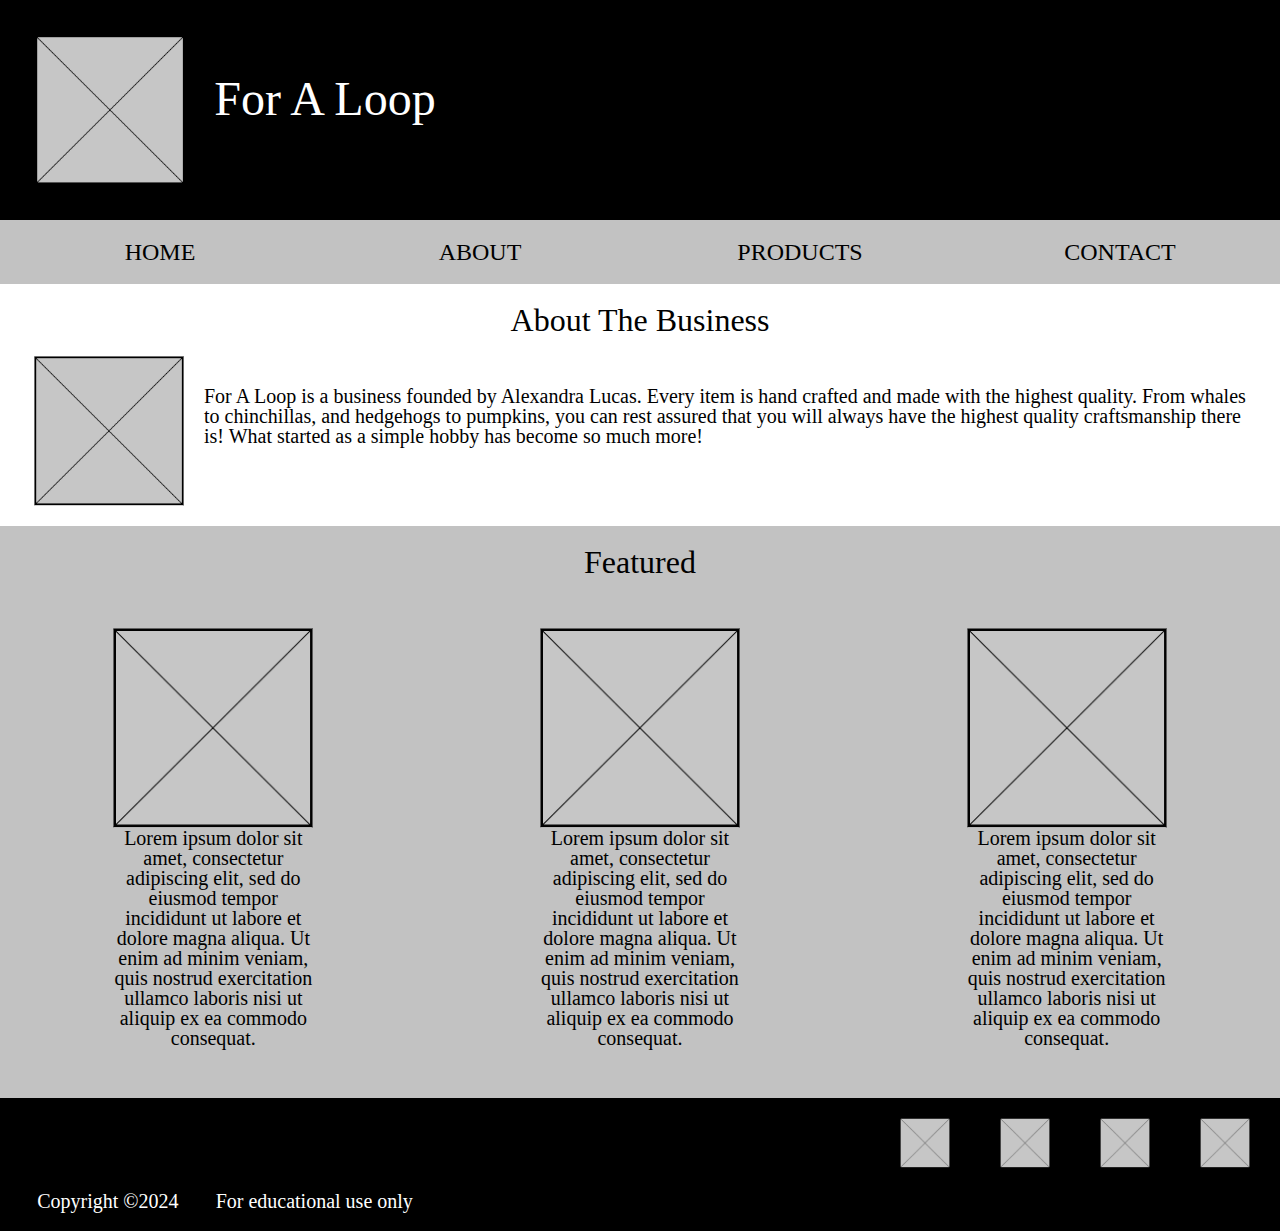
==== index.html @ bae9c10d "Created Repository with Files" ====
<!DOCTYPE html>
<html lang="en">

<head>
	<meta charset="utf-8">
	<meta name="viewport" content="width=device-width, initial-scale=1.0">
	<title>For A Loop</title>
	<meta name="author" content="Peter Heck">
	<meta name="description" content="The homepage to the crotchet and knitting business called For A Loop. The founder of For A Loop hand creates different projects using yarn through the process of crocheting and knitting.">
	<link rel="stylesheet" href="index.css">
	<!--<script defer src="index.js"></script>-->
</head>

<body>


<header>
    <h1>For A Loop</h1>
    <img src="images/blank-image.png" alt="Filler image until I have the real logo image">
    <!--    Include a background image or color   -->
    <!--   Skip to content link for accessibility   -->
    <a href="#main" id="skip-link">Skip to content</a>
        <nav>
            <ul>
                <li><a href="index.html">HOME</a></li>
                <li><a href="about.html">ABOUT</a></li>
                <li><a href="products.html">PRODUCTS</a></li>
                <li><a href="contact.html">CONTACT</a></li>
            </ul>
        </nav>
</header>

<main id="main">
    <section id="about-business">
        <h2>About The Business</h2>
        <img src="images/blank-image.png" alt="Filler image until I have an image to represent the business as a whole">
        <p>For A Loop is a business founded by Alexandra Lucas. Every item is hand crafted and made with the highest quality. From whales to chinchillas, and hedgehogs to pumpkins, you can rest assured that you will always have the highest quality craftsmanship there is! What started as a simple hobby has become so much more!</p>
    </section>

    <section id="featured">
        <h2>Featured</h2>
        <ul>
            <li class="one">
                <img src="images/blank-image.png" alt="Filler image until I have an image to represent the featured item">
                <p>Lorem ipsum dolor sit amet, consectetur adipiscing elit, sed do eiusmod tempor incididunt ut labore et dolore magna aliqua. Ut enim ad minim veniam, quis nostrud exercitation ullamco laboris nisi ut aliquip ex ea commodo consequat.</p>
            </li>

            <li class="two">
                <img src="images/blank-image.png" alt="Filler image until I have an image to represent the featured item">
                <p>Lorem ipsum dolor sit amet, consectetur adipiscing elit, sed do eiusmod tempor incididunt ut labore et dolore magna aliqua. Ut enim ad minim veniam, quis nostrud exercitation ullamco laboris nisi ut aliquip ex ea commodo consequat.</p>
            </li>

            <li class="three">
                <img src="images/blank-image.png" alt="Filler image until I have an image to represent the featured item">
                <p>Lorem ipsum dolor sit amet, consectetur adipiscing elit, sed do eiusmod tempor incididunt ut labore et dolore magna aliqua. Ut enim ad minim veniam, quis nostrud exercitation ullamco laboris nisi ut aliquip ex ea commodo consequat.</p>
            </li>
        </ul>
    </section>
</main>

<footer>
    <ul id="socials">
        <!--   Will switch out for svg later   -->
        <li><a href="#"><img src="images/blank-image.png" alt="Filler image until I have the svg for each social" width="150" height="150"></a></li>
        <li><a href="#"><img src="images/blank-image.png" alt="Filler image until I have the svg for each social" width="150" height="150"></a></li>
        <li><a href="#"><img src="images/blank-image.png" alt="Filler image until I have the svg for each social" width="150" height="150"></a></li>
        <li><a href="#"><img src="images/blank-image.png" alt="Filler image until I have the svg for each social" width="150" height="150"></a></li>
    </ul>

    <div>
        <p><small>Copyright <span>&#169</span>2024</small></p>
        <p><small>For educational use only</small></p>
    </div>
</footer>


</body>
</html>
---- index.css ----
/*----------------- CSS Reset -----------------*/

/* http://meyerweb.com/eric/tools/css/reset/ 
   v2.0 | 20110126
   License: none (public domain)
*/

html, body, div, span, applet, object, iframe,
h1, h2, h3, h4, h5, h6, p, blockquote, pre,
a, abbr, acronym, address, big, cite, code,
del, dfn, em, img, ins, kbd, q, s, samp,
small, strike, strong, sub, sup, tt, var,
b, u, i, center,
dl, dt, dd, ol, ul, li,
fieldset, form, label, legend,
table, caption, tbody, tfoot, thead, tr, th, td,
article, aside, canvas, details, embed, 
figure, figcaption, footer, header, hgroup, 
menu, nav, output, ruby, section, summary,
time, mark, audio, video {
	margin: 0;
	padding: 0;
	border: 0;
	font-size: 100%;
	font: inherit;
	vertical-align: baseline;
}
/* HTML5 display-role reset for older browsers */
article, aside, details, figcaption, figure, 
footer, header, hgroup, menu, nav, section {
	display: block;
}
body {
	line-height: 1;
}
ol, ul {
	list-style: none;
}
blockquote, q {
	quotes: none;
}
blockquote:before, blockquote:after,
q:before, q:after {
	content: '';
	content: none;
}
table {
	border-collapse: collapse;
	border-spacing: 0;
}

/*----------------- Main CSS -----------------*/

/* START OF WHAT WILL BE REMOVED LATER */
img {
	width: 150px;
	height: 150px;
}

#socials img, #social-media img {
	width: 50px;
	height: 50px;
}

/* END OF WHAT WILL BE REMOVED LATE */

html {
	background-color: rgb(226, 226, 226);
}

h1 {
	font-size: 3em;
	color: white;
}

h2 {
	font-size: 2em;
}

h3 {
	font-size: 1.5em;
}

p {
	font-size: 1.25em;
}

#skip-link {
	position: absolute;
	top: 1000%;
	right: 1000%;
}

header {
	background-color: black;
}

nav {
	background-color: rgb(194, 194, 194);
}

nav a {
	color: black;
	text-decoration: none;
}

main {
	background-color: white;
}

#featured, #activities {
	background-color: rgb(194, 194, 194);
}

footer {
	background-color: black;
}

footer p {
	color: white;
}

/*-----------------   Small Screen -----------------*/
@media screen and (min-width: 412px) {
	body {
		width: 412px;
		margin: auto;
	}

	nav {
		position: absolute;
		left: -110%;
	}

	header {
		display: grid;
		grid-template-areas:
			"logo title";
	}

	header img {
		grid-area: logo;
		width: 100px;
		height: 100px;
		margin: 10px;
	}

	header h1 {
		grid-area: title;
		margin-top: 60px;
	}
}


/*-----------------   Medium Screen   -----------------*/
@media screen and (min-width: 768px) {

	/*-----------------   Header   -----------------*/

	body {
		width: 768px;
		margin: auto;
	}

	nav {
		position: static;
		left: 0;
	}

	header {
		display: grid;
		grid-template-areas:
				"logo title"
				"nav nav";
	}

	header img {
		grid-area: logo;
		width: 100px;
		height: 100px;
		padding: 25px;
	}

	header h1 {
		margin: 0;
		grid-area: title;
		padding-top: 50px;
		position: relative;
		left: -200px;
	}

	header nav {
		grid-area: nav;
		padding: 20px 0;
	}

	nav ul {
		display: grid;
		grid-template-columns: 1fr 1fr 1fr 1fr;
	}

	nav ul li {
		margin: auto;
	}

	nav ul li a {
		font-size: 1.5em;
	}

	/*-----------------   Home and About   -----------------*/

	#about-business, #about-creator {
		display: grid;
		grid-template-areas:
				"title title title"
				"picture tet tet";
		margin: auto;
		padding: 20px 0;
		background-color: white;
	}

	#about-business h2, #about-creator h2 {
		grid-area: title;
		padding-bottom: 20px;
		text-align: center;
	}

	#about-business img, #about-creator img {
		grid-area: picture;
		width: 150px;
		height: 150px;
		margin-left: 34px;
	}

	#about-business p, #about-creator p {
		grid-area: tet;
		padding-left: 20px;
		margin-right: 34px;
	}

	#featured h2, #activities h2 {
		text-align: center;
		padding-top: 20px;
	}

	#featured ul, #activities ul {
		display: grid;
		grid-template-areas:
				"one one two two"
				". three three .";
	}

	#featured li, #activities li {
		display: flex;
		flex-direction: column;
		width: 200px;
		padding: 50px 0;
		margin: 0 auto;
	}

	#featured li img, #activities li img {
		width: 200px;
		height: 200px;
	}

	#featured li p, #activities li p {
		text-align: center;
	}

	.one {
		grid-area: one;
	}

	.two {
		grid-area: two;
	}

	.three {
		grid-area: three;
	}

	footer {
		padding-top: 20px;
		display: flex;
		flex-direction: column;
	}

	footer div {
		width: 450px;
		display: flex;
		flex-direction: row;
		justify-content: space-evenly;
		padding: 20px 0;
	}

	#socials {
		display: flex;
		flex-direction: row;
		width: 350px;
		justify-content: space-between;
		margin-left: 400px;
	}


	/*-----------------   Products page   -----------------*/
	main > h2 {
		text-align: center;
		padding-top: 30px;
	}

	#products {
		display: grid;
		grid-template-columns: repeat(2, 1fr);
		width: 700px;
		margin: 0 34px;
		padding-bottom: 30px;
	}

	.product {
		width: 300px;
		margin: auto;
		margin-top: 30px;
	}

	.product img {
		width: 200px;
		height: 200px;
		margin-left: 50px;
	}

	.product p {
		text-align: center;
	}

	/*-----------------   Contact page   -----------------*/
	.req {
		color: rgb(174, 0, 0);
	}

	#requ {
		font-size: 1em;
	}

	form {
		width: 700px;
		margin: auto;
		display: flex;
		flex-direction: column;
	}

	form div {
		width: 500px;
		display: grid;
		grid-template-columns: 0.5fr 1fr;
		text-align: right;
		align-items: center;
		margin: auto;
		margin-top: 20px;
	}

	form input {
		width: 300px;
		height: 50px;
		font-size: 1.25em;
	}

	form label {
		font-size: 1.35em;
		margin-right: 10px;
	}

	#message-div {
		align-items: start;
	}

	#message-div textarea {
		width: 300px;
		height: 100px;
		font-size: 1.5em;
	}

	form > input {
		margin: auto;
		margin-top: 20px;
	}

	#requ {
		margin-left: 200px;
		margin-top: 20px;
	}

	#error {
		margin-left: 200px;
		margin-top: 20px;
	}

	#social-media {
		width: 400px;
		margin: auto;
		padding-bottom: 50px;
	}

	#social-media h3 {
		text-align: center;
	}

	#social-media ul {
		display: grid;
		grid-template-columns: 1fr 1fr;
	}

	#social-media li {
		position: relative;
		left: 75px;
		margin-top: 20px;
	}

	#social-media li a {
		text-decoration: none;
		color: black;
		font-size: 1.25em;
		display: flex;
		flex-direction: row;
	}

	#social-media li a div {
		margin-left: 10px;
		margin-top: 15px;
	}
}



/*-----------------   Large Screen   -----------------*/


@media screen and (min-width: 1280px) {
	body {
		width: 1280px;
		margin: auto;
	}

	header img {
		width: 150px;
		height: 150px;
	}

	header h1 {
		left: -425px;
		margin-top: 25px;
	}

	#socials {
		margin-left: 900px;
	}

	/*-----------------   Home and About   -----------------*/

	#about-business p, #about-creator p {
		margin-top: 30px;
	}

	#featured ul, #activities ul {
		display: grid;
		grid-template-areas:
			"one two three";
	}

	/*-----------------   Products   -----------------*/

	#products {
		display: grid;
		grid-template-columns: repeat(4, 1fr);
	}

	.product p {
		width: 200px;
		margin: auto;
	}

	/*-----------------   Contact   -----------------*/

	form {
		width: 1200px;
		display: grid;
		grid-template-areas:
			"first message"
			"last message"
			"email message"
			"subm subm";
	}

	#first-name {
		grid-area: first;
	}

	#last-name {
		grid-area: last;
	}

	#email-address {
		grid-area: email;
	}

	#message-div {
		grid-area: message;
		position: relative;
		left: -50px;
	}

	#submit {
		grid-area: subm;
	}

	#message-div textarea {
		width: 500px;
		height: 220px;
	}

	#requ {
		margin-left: 150px;
	}

	#error {
		margin-left: 150px;
	}

	#social-media {
		width: 1200px;
	}

	#social-media ul {
		display: grid;
		grid-template-columns: repeat(4, 1fr);
	}
}
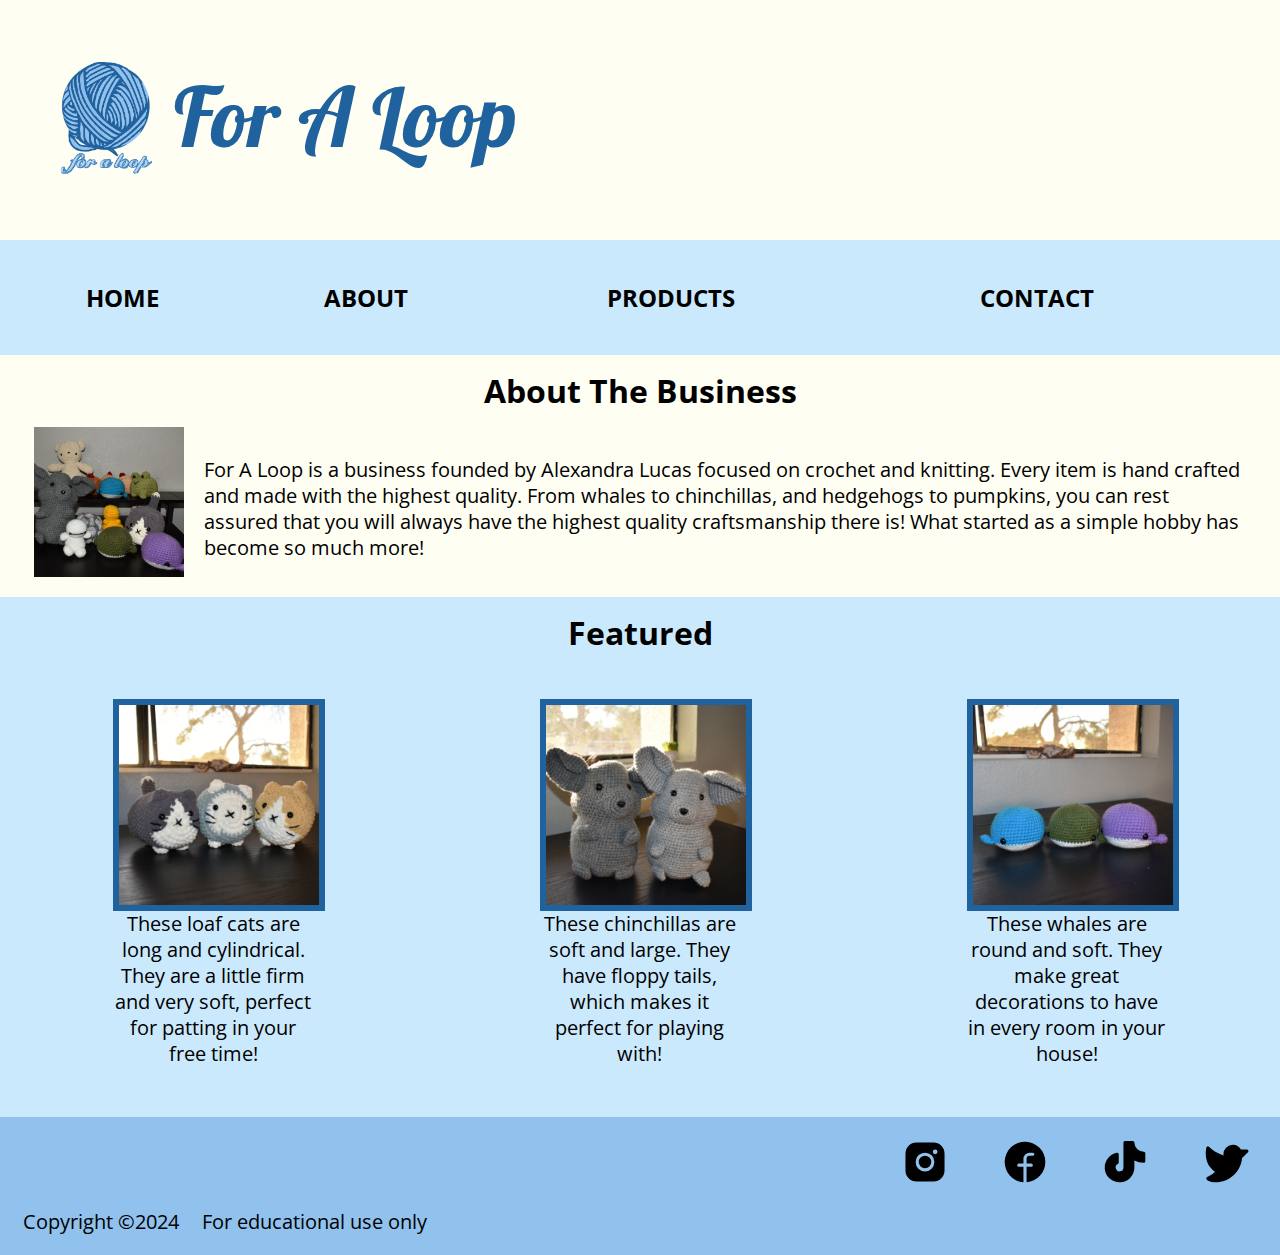
==== commit 02a44c33: "Added all of the correct files" ====
--- a/index.html
+++ b/index.html
@@ -8,7 +8,7 @@
 	<meta name="author" content="Peter Heck">
 	<meta name="description" content="The homepage to the crotchet and knitting business called For A Loop. The founder of For A Loop hand creates different projects using yarn through the process of crocheting and knitting.">
 	<link rel="stylesheet" href="index.css">
-	<!--<script defer src="index.js"></script>-->
+	<link rel="icon" type="image/x-icon" href="images/favicon.ico">
 </head>
 
 <body>
@@ -16,43 +16,49 @@
 
 <header>
     <h1>For A Loop</h1>
-    <img src="images/blank-image.png" alt="Filler image until I have the real logo image">
-    <!--    Include a background image or color   -->
+    <img src="images/logo.png" alt="For A Loop logo image of a blue ball of yarn" id="logo-image">
     <!--   Skip to content link for accessibility   -->
     <a href="#main" id="skip-link">Skip to content</a>
-        <nav>
-            <ul>
-                <li><a href="index.html">HOME</a></li>
-                <li><a href="about.html">ABOUT</a></li>
-                <li><a href="products.html">PRODUCTS</a></li>
-                <li><a href="contact.html">CONTACT</a></li>
-            </ul>
-        </nav>
+    <nav>
+        <!--   Hamburger Menu Checkbox   -->
+        <input type="checkbox" id="hamburger">
+        <!--   Hamburger Menu Boxes/Lines   -->
+        <span></span>
+        <span></span>
+        <span></span>
+        <!--   Actual Navigation   -->
+        <ul>
+            <li><a href="index.html">HOME</a></li>
+            <li><a href="about.html">ABOUT</a></li>
+            <li><a href="products.html">PRODUCTS</a></li>
+            <li><a href="contact.html">CONTACT</a></li>
+        </ul>
+    </nav>
 </header>
 
 <main id="main">
     <section id="about-business">
         <h2>About The Business</h2>
-        <img src="images/blank-image.png" alt="Filler image until I have an image to represent the business as a whole">
-        <p>For A Loop is a business founded by Alexandra Lucas. Every item is hand crafted and made with the highest quality. From whales to chinchillas, and hedgehogs to pumpkins, you can rest assured that you will always have the highest quality craftsmanship there is! What started as a simple hobby has become so much more!</p>
+        <img src="images/group_picture.JPG" alt="A lot of different crotched items all grouped together on a black desk with a light grey wall behind them">
+        <p>For A Loop is a business founded by Alexandra Lucas focused on crochet and knitting. Every item is hand crafted and made with the highest quality. From whales to chinchillas, and hedgehogs to pumpkins, you can rest assured that you will always have the highest quality craftsmanship there is! What started as a simple hobby has become so much more!</p>
     </section>
 
     <section id="featured">
         <h2>Featured</h2>
         <ul>
             <li class="one">
-                <img src="images/blank-image.png" alt="Filler image until I have an image to represent the featured item">
-                <p>Lorem ipsum dolor sit amet, consectetur adipiscing elit, sed do eiusmod tempor incididunt ut labore et dolore magna aliqua. Ut enim ad minim veniam, quis nostrud exercitation ullamco laboris nisi ut aliquip ex ea commodo consequat.</p>
+                <img src="images/cats.JPG" alt="Three different colored cats with round faces and long bodies">
+                <p>These loaf cats are long and cylindrical. They are a little firm and very soft, perfect for patting in your free time!</p>
             </li>
 
             <li class="two">
-                <img src="images/blank-image.png" alt="Filler image until I have an image to represent the featured item">
-                <p>Lorem ipsum dolor sit amet, consectetur adipiscing elit, sed do eiusmod tempor incididunt ut labore et dolore magna aliqua. Ut enim ad minim veniam, quis nostrud exercitation ullamco laboris nisi ut aliquip ex ea commodo consequat.</p>
+                <img src="images/chin.JPG" alt="Two gray chinchillas standing next to each other with large ears, the right one is smaller">
+                <p>These chinchillas are soft and large. They have floppy tails, which makes it perfect for playing with!</p>
             </li>
 
             <li class="three">
-                <img src="images/blank-image.png" alt="Filler image until I have an image to represent the featured item">
-                <p>Lorem ipsum dolor sit amet, consectetur adipiscing elit, sed do eiusmod tempor incididunt ut labore et dolore magna aliqua. Ut enim ad minim veniam, quis nostrud exercitation ullamco laboris nisi ut aliquip ex ea commodo consequat.</p>
+                <img src="images/whales.JPG" alt="Three different colored round whales sitting in a line facing the camera">
+                <p>These whales are round and soft. They make great decorations to have in every room in your house!</p>
             </li>
         </ul>
     </section>
@@ -60,11 +66,29 @@
 
 <footer>
     <ul id="socials">
-        <!--   Will switch out for svg later   -->
-        <li><a href="#"><img src="images/blank-image.png" alt="Filler image until I have the svg for each social" width="150" height="150"></a></li>
-        <li><a href="#"><img src="images/blank-image.png" alt="Filler image until I have the svg for each social" width="150" height="150"></a></li>
-        <li><a href="#"><img src="images/blank-image.png" alt="Filler image until I have the svg for each social" width="150" height="150"></a></li>
-        <li><a href="#"><img src="images/blank-image.png" alt="Filler image until I have the svg for each social" width="150" height="150"></a></li>
+        <li> <!--   Instagram SVG   -->
+            <a href="#"><svg fill="#000000" width="50" height="50" viewBox="0 0 256 256" id="Flat" xmlns="http://www.w3.org/2000/svg">
+                <path d="M160,128a32,32,0,1,1-32-32A32.03667,32.03667,0,0,1,160,128Zm68-44v88a56.06353,56.06353,0,0,1-56,56H84a56.06353,56.06353,0,0,1-56-56V84A56.06353,56.06353,0,0,1,84,28h88A56.06353,56.06353,0,0,1,228,84Zm-52,44a48,48,0,1,0-48,48A48.05436,48.05436,0,0,0,176,128Zm16-52a12,12,0,1,0-12,12A12,12,0,0,0,192,76Z"/>
+              </svg></a>
+        </li>
+
+        <li> <!--   Facebook SVG   -->
+            <a href="#"><svg fill="#000000" width="50" height="50" viewBox="0 0 256 256" id="Flat" xmlns="http://www.w3.org/2000/svg">
+                <path d="M232,128a104.13983,104.13983,0,0,1-96,103.69531V152.00094h24a8,8,0,0,0,0-16H136v-24a16.01833,16.01833,0,0,1,16-16h16a8,8,0,0,0,0-16H152a32.03667,32.03667,0,0,0-32,32v24H96a8,8,0,0,0,0,16h24v79.69434A104.00166,104.00166,0,1,1,232,128Z"/>
+              </svg></a>
+        </li>
+
+        <li><!--   TikTok   -->
+            <a href="#"><svg fill="#000000" width="50" height="50" viewBox="0 0 256 256" id="Flat" xmlns="http://www.w3.org/2000/svg">
+                <path d="M232,84v40a7.99977,7.99977,0,0,1-8,8,103.32406,103.32406,0,0,1-48.00049-11.70752L176,156A76,76,0,1,1,86.59766,81.17971,7.99952,7.99952,0,0,1,96,89.05569l-.00049,41.63916a7.99971,7.99971,0,0,1-4.56689,7.22607A20.00272,20.00272,0,1,0,120,156V28a7.99977,7.99977,0,0,1,8-8h40a7.99977,7.99977,0,0,1,8,8,48.05436,48.05436,0,0,0,48,48A7.99977,7.99977,0,0,1,232,84Z"/>
+              </svg></a>
+        </li>
+
+        <li><!--   Twitter   -->
+            <a href="#"><svg fill="#000000" width="50px" height="50px" viewBox="0 0 256 256" id="Flat" xmlns="http://www.w3.org/2000/svg">
+                <path d="M245.65723,77.65674l-30.16407,30.16455C209.4707,177.70215,150.53809,232,80,232c-14.52441,0-26.49414-2.30273-35.57764-6.84473-7.33056-3.665-10.33349-7.59912-11.07861-8.71777a8,8,0,0,1,3.84717-11.92822c.25732-.09717,23.84814-9.15772,39.09521-26.40869a109.574,109.574,0,0,1-24.72656-24.355c-13.708-18.60352-28.206-50.91114-19.43066-99.17676a8.00023,8.00023,0,0,1,13.52832-4.22559c.35254.35156,33.64209,33.1709,74.3374,43.772L120,87.99609a48.31863,48.31863,0,0,1,48.6084-47.99267,48.11329,48.11329,0,0,1,40.96875,23.99609L240,64a8.0001,8.0001,0,0,1,5.65723,13.65674Z"/>
+              </svg></a>
+        </li>
     </ul>
 
     <div>
--- a/index.css
+++ b/index.css
@@ -1,3 +1,7 @@
+/*-----------------   Font Imports   -----------------*/
+@import url('https://fonts.googleapis.com/css2?family=Open+Sans:ital,wght@0,300..800;1,300..800&display=swap');
+@import url('https://fonts.googleapis.com/css2?family=Lobster&display=swap');
+
 /*----------------- CSS Reset -----------------*/
 
 /* http://meyerweb.com/eric/tools/css/reset/ 
@@ -51,38 +55,47 @@
 
 /*----------------- Main CSS -----------------*/
 
-/* START OF WHAT WILL BE REMOVED LATER */
-img {
-	width: 150px;
-	height: 150px;
-}
-
-#socials img, #social-media img {
-	width: 50px;
-	height: 50px;
-}
-
-/* END OF WHAT WILL BE REMOVED LATE */
+:root {
+	font-family: 'Open Sans';
+	--logo-light-blue: #91C2EE;
+	--logo-dark-blue: #20629D;
+}
 
 html {
-	background-color: rgb(226, 226, 226);
+	background-color: white;
+}
+
+body {
+	box-shadow: -10px 5px 20px rgb(52, 52, 52), 2px 5px 20px rgb(52, 52, 52);
 }
 
 h1 {
-	font-size: 3em;
-	color: white;
+	font-family: 'Lobster';
+	font-size: 5.2em;
+	color: var(--logo-dark-blue);
 }
 
 h2 {
 	font-size: 2em;
+	font-weight: bold;
 }
 
 h3 {
 	font-size: 1.5em;
+	font-weight: bold;
 }
 
 p {
 	font-size: 1.25em;
+	line-height: 1.3;
+}
+
+a:hover {
+	color: #184c7a;
+}
+
+a svg:hover {
+	fill: #184c7a;
 }
 
 #skip-link {
@@ -92,50 +105,154 @@
 }
 
 header {
-	background-color: black;
+	background-color: #fffef2;
 }
 
 nav {
-	background-color: rgb(194, 194, 194);
+	background-color: #cbe9fd;
 }
 
 nav a {
 	color: black;
 	text-decoration: none;
+	font-weight: bold;
+}
+
+#about-business, #about-creator {
+	background-color: #fffef2;
+}
+
+#featured, #activities {
+	background-color: #cbe9fd;
+	color: black;
 }
 
 main {
-	background-color: white;
-}
-
-#featured, #activities {
-	background-color: rgb(194, 194, 194);
+	background-color: #fffef2;
+}
+
+#products img, #featured img, #activities img {
+	border: 0.4em solid var(--logo-dark-blue);
+}
+
+.redColor {
+	color: rgb(174, 0, 0);
 }
 
 footer {
-	background-color: black;
+	background-color: var(--logo-light-blue);
 }
 
 footer p {
-	color: white;
+	color: black;
 }
 
 /*-----------------   Small Screen -----------------*/
-@media screen and (min-width: 412px) {
+@media screen and (min-width: 412px) and (max-width: 767px) {
+
+	/*-----------------   Header   -----------------*/
+
 	body {
 		width: 412px;
 		margin: auto;
 	}
 
+	/*   Hamburger Menu   */
+
 	nav {
+		display: block;
+  		position: relative;
+		top: -150px;
+		left: 369px;
+		z-index: 1;
+		-webkit-user-select: none;
+		user-select: none;
+		width: 33px;
+		background-color: #fffef2;
+	}
+
+	nav input {
+		display: block;
+		width: 40px;
+		height: 32px;
 		position: absolute;
-		left: -110%;
+		top: -7px;
+		left: -5px;
+		cursor: pointer;
+		opacity: 0;
+		z-index: 2;
+		-webkit-touch-callout: none;
+	}
+
+	nav span {
+		display: block;
+		width: 33px;
+		height: 4px;
+		margin-bottom: 5px;
+		position: relative;
+		background-color: var(--logo-dark-blue);
+		border-radius: 3px;
+		z-index: 1;
+		transform-origin: 4px 0px;
+		transition: transform 0.5s cubic-bezier(0.77,0.2,0.05,1.0), background 0.5s cubic-bezier(0.77,0.2,0.05,1.0), opacity 0.55s ease;
+	}
+
+	nav span:first-child {
+		transform-origin: 0% 0%;
+	}
+
+	nav span:nth-last-child(2) {
+		transform-origin: 0% 100%;
+	}
+
+	/*   Transform the lines to an X   */
+
+	nav input:checked ~ span {
+  		opacity: 1;
+  		transform: rotate(45deg) translate(-2px, -1px);
+  		background-color: #232323;
+	}
+
+	nav input:checked ~ span:nth-last-child(3) {
+  		opacity: 0;
+  		transform: rotate(0deg) scale(0.2, 0.2);
+	}
+
+	nav input:checked ~ span:nth-last-child(2) {
+  		transform: rotate(-45deg) translate(0, -1px);
+	}
+
+	nav ul {
+		position: absolute;
+		width: 352px;
+		margin: auto;
+		top: -10px;
+		left: -369px;
+		padding: 30px;
+		background-color: #fffef2;
+		list-style-type: none;
+		-webkit-font-smoothing: antialiased;
+		transform-origin: 0% 0%;
+		transform: translate(150%, 0);
+		transition: transform 0.7s cubic-bezier(0.77,0.2,0.05,1.0);
+	}
+
+	nav ul li {
+		padding: 10px 0;
+		font-size: 22px;
+		text-align: right;
+	}
+
+	nav input:checked ~ ul {
+		transform: none;
 	}
 
 	header {
 		display: grid;
 		grid-template-areas:
 			"logo title";
+		box-shadow: -10px 5px 20px rgb(52, 52, 52), 2px 5px 20px rgb(52, 52, 52);
+		position: sticky;
 	}
 
 	header img {
@@ -143,11 +260,200 @@
 		width: 100px;
 		height: 100px;
 		margin: 10px;
+		margin-top: 50px;
+		position: relative;
+		top: 20px;
 	}
 
 	header h1 {
 		grid-area: title;
-		margin-top: 60px;
+		margin-top: 50px;
+		position: relative;
+		top: 20px;
+		font-size: 4em;
+	}
+
+	/*-----------------   Home and About   -----------------*/
+
+	main h2 {
+		text-align: center;
+		padding: 20px 0;
+	}
+
+	#about-business img, #about-creator img {
+		margin-left: 130px;
+		width: 150px;
+		height: 150px;
+	}
+
+	#about-business p, #about-creator p {
+		width: 375px;
+		text-align: center;
+		margin: auto;
+		padding: 20px 0;
+		padding-top: 10px;
+	}
+
+	#featured, #activities {
+		text-align: center;
+		width: 412px;
+		margin: auto;
+	}
+
+	#featured img, #activities img {
+		margin-bottom: 10px;
+		width: 150px;
+		height: 150px;
+	}
+
+	#featured p, #activities p {
+		width: 375px;
+		margin: auto;
+		padding-bottom: 40px;
+	}
+
+	/*-----------------   Products Page   -----------------*/
+
+	.product {
+		display: flex;
+		flex-direction: row;
+		width: 388px;
+		margin: auto;
+		margin-bottom: 20px;
+		padding: 10px 12px;
+	}
+
+	.product img {
+		width: 100px;
+		height: 100px;
+		margin-right: 10px;
+	}
+
+	.product:nth-child(odd) {
+		background-color: #cbe9fd;
+	}
+
+	#products {
+		padding-bottom: 20px;
+	}
+
+	/*-----------------   Contact Page   -----------------*/
+
+	.req {
+		color: rgb(174, 0, 0);
+	}
+
+	#requ {
+		font-size: 1em;
+	}
+
+	form {
+		width: 388px;
+		margin: auto;
+		display: flex;
+		flex-direction: column;
+	}
+
+	form div {
+		width: 388px;
+		display: grid;
+		grid-template-columns: 0.5fr 1fr;
+		text-align: right;
+		align-items: center;
+		margin: auto;
+		margin-top: 20px;
+	}
+
+	form input {
+		width: 200px;
+		height: 50px;
+		font-size: 1.25em;
+	}
+
+	form label {
+		font-size: 1.35em;
+		margin-right: 10px;
+	}
+
+	#message-div {
+		align-items: start;
+	}
+
+	#message-div textarea {
+		width: 200px;
+		height: 100px;
+		font-size: 1.25em;
+		font-family: 'Open Sans';
+	}
+
+	form > input {
+		margin: auto;
+		margin-top: 20px;
+	}
+
+	#requ {
+		margin-left: 50px;
+		margin-top: 20px;
+	}
+
+	#error {
+		margin: auto;
+		margin-top: 20px;
+		margin-bottom: 20px;
+		text-align: center;
+	}
+
+	#social-media li a {
+		text-decoration: none;
+		color: black;
+		font-size: 1.25em;
+		display: flex;
+		flex-direction: row;
+	}
+
+	#social-media {
+		width: 388px;
+		margin: auto;
+		text-align: center;
+		padding-bottom: 20px;
+	}
+
+	#social-media ul li {
+		margin: 10px 0px 0 125px;
+	}
+
+	#social-media ul li img {
+		width: 50px;
+		height: 50px;
+		margin-right: 5px;
+	}
+
+	#social-media ul li a div {
+		margin: auto;
+		margin-left: 0;
+	}
+
+	/*-----------------   Footer   -----------------*/
+
+	#socials {
+		width: 300px;
+		display: flex;
+		flex-direction: row;
+		justify-content: space-between;
+		margin: auto;
+		padding-top: 20px;
+	}
+
+	footer div {
+		width: 412px;
+		margin: auto;
+		margin-top: 20px;
+		text-align: center;
+		padding-bottom: 20px;
+	}
+
+	footer div p {
+		margin-top: 5px;
 	}
 }
 
@@ -162,9 +468,12 @@
 		margin: auto;
 	}
 
-	nav {
-		position: static;
-		left: 0;
+	nav input {
+		display: none;
+	}
+
+	nav span {
+		display: none;
 	}
 
 	header {
@@ -176,8 +485,8 @@
 
 	header img {
 		grid-area: logo;
-		width: 100px;
-		height: 100px;
+		width: 140px;
+		height: 140px;
 		padding: 25px;
 	}
 
@@ -186,7 +495,7 @@
 		grid-area: title;
 		padding-top: 50px;
 		position: relative;
-		left: -200px;
+		left: -180px;
 	}
 
 	header nav {
@@ -196,7 +505,9 @@
 
 	nav ul {
 		display: grid;
-		grid-template-columns: 1fr 1fr 1fr 1fr;
+		grid-template-columns: 1fr 1fr 1.5fr 1.5fr;
+		width: 708px;
+		height: 75px;
 	}
 
 	nav ul li {
@@ -216,7 +527,6 @@
 				"picture tet tet";
 		margin: auto;
 		padding: 20px 0;
-		background-color: white;
 	}
 
 	#about-business h2, #about-creator h2 {
@@ -236,6 +546,7 @@
 		grid-area: tet;
 		padding-left: 20px;
 		margin-right: 34px;
+		text-align: left;
 	}
 
 	#featured h2, #activities h2 {
@@ -390,8 +701,10 @@
 	}
 
 	#error {
-		margin-left: 200px;
-		margin-top: 20px;
+		margin: auto;
+		margin-top: 20px;
+		margin-bottom: 20px;
+		text-align: center;
 	}
 
 	#social-media {
@@ -411,7 +724,7 @@
 
 	#social-media li {
 		position: relative;
-		left: 75px;
+		left: 50px;
 		margin-top: 20px;
 	}
 
@@ -441,13 +754,18 @@
 	}
 
 	header img {
-		width: 150px;
-		height: 150px;
+		width: 170px;
+		height: 170px;
+		margin-top: 20px;
 	}
 
 	header h1 {
-		left: -425px;
+		left: -405px;
 		margin-top: 25px;
+	}
+
+	nav ul {
+		width: 1220px;
 	}
 
 	#socials {
@@ -522,7 +840,10 @@
 	}
 
 	#error {
-		margin-left: 150px;
+		margin: auto;
+		margin-top: 20px;
+		margin-bottom: 20px;
+		text-align: center;
 	}
 
 	#social-media {
